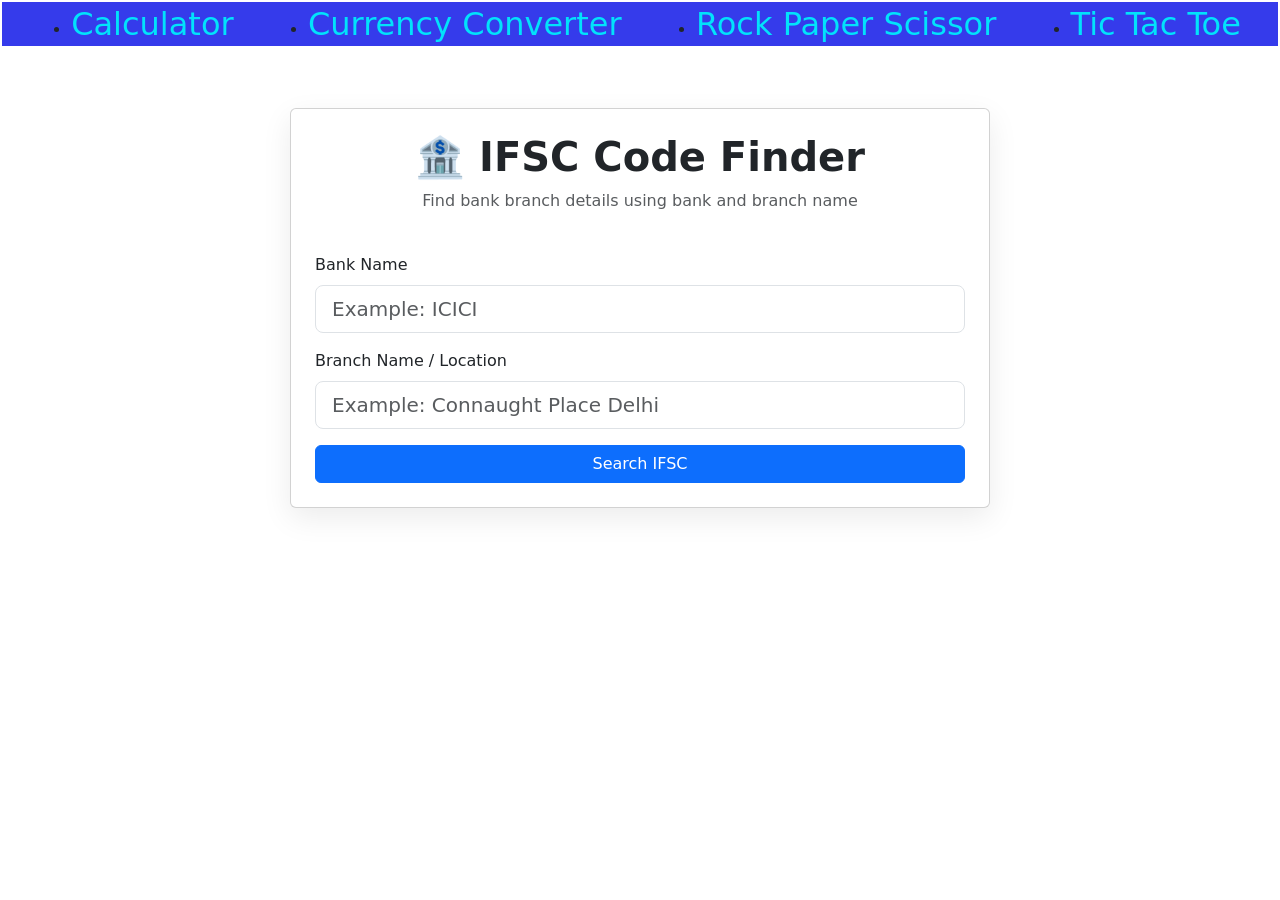
==== index.html @ 37321fd9 "new game tic tac toe" ====
<!DOCTYPE html>
<html lang="en">
<head>
    <meta charset="UTF-8">
    <meta name="viewport" content="width=device-width, initial-scale=1.0">
    <meta
    name="description"
    content="Find bank IFSC codes, branch details, bank address, city and state using our free IFSC Code Finder.">
    <title>IFSC Code Finder - Find Bank IFSC Code Online</title>
    <link rel="stylesheet" href="front_stylesheet.css">
    <link href="https://cdn.jsdelivr.net/npm/bootstrap@5.3.3/dist/css/bootstrap.min.css" rel="stylesheet">
</head>
<body>
    
    <div class="navigation">
        <nav>
            <div class="body">
                <ul>
                    <li><a href="Calculator/index.html" id="banner_col" target="_blank">Calculator</a></li>
                    <li><a href="Currency Converter/index.html" id="banner_col" target="_blank">Currency Converter</a></li>
                    <li><a href="Rock, Paper, Scissor/index.html" id="banner_col" target="_blank">Rock Paper Scissor</a></li>
                    <li><a href="Tic tac toe/index.html" id="banner_col" target="_blank">Tic Tac Toe</a></li>
                </ul>
            </div>
        </nav>
    </div>

    <div class="container">

        <div class="app-container">

            <!-- Main Search Card -->
            <div class="card search-card p-4">

                <div class="text-center mb-4">
                    <h1 class="app-title">🏦 IFSC Code Finder</h1>
                    <p class="text-muted">
                        Find bank branch details using bank and branch name
                    </p>
                </div>

                <!-- Bank Input -->
                <div class="mb-3">
                    <label for="bank" class="form-label">
                        Bank Name
                    </label>

                    <input
                        type="text"
                        id="bank"
                        class="form-control form-control-lg"
                        placeholder="Example: ICICI"
                    oninput="this.value = this.value.toUpperCase()"
                    >

                </div>

                <!-- Branch Input -->
                <div class="mb-3">
                    <label for="branch" class="form-label">
                        Branch Name / Location
                    </label>

                    <input
                        type="text"
                        id="branch"
                        class="form-control form-control-lg"
                        placeholder="Example: Connaught Place Delhi"
                    >
                </div>

                <!-- Search Button -->
                <button
                    id="searchBtn"
                    class="btn btn-primary w-100 search-btn"
                    onclick="getIFSC()"
                >
                    Search IFSC
                </button>

                <!-- Loading -->
                <div
                    id="loading"
                    class="text-center mt-4 d-none"
                >
                    <div
                        class="spinner-border text-primary"
                        role="status"
                    ></div>

                    <p class="mt-2 text-muted">
                        Searching...
                    </p>
                </div>

                <!-- Error -->
                <div
                    id="errorMessage"
                    class="alert alert-danger mt-4 d-none"
                ></div>

            </div>


            <!-- Result Card -->
            <div
                id="resultCard"
                class="card result-card shadow-sm mt-4 p-4 d-none"
            >

                <h3 class="mb-3">
                    🏦 Bank Details
                </h3>

                <div class="result-item">
                    <div class="result-label">
                        Bank
                    </div>

                    <div id="resultBank">
                        -
                    </div>
                </div>

                <div class="result-item">
                    <div class="result-label">
                        Branch
                    </div>

                    <div id="resultBranch">
                        -
                    </div>
                </div>

                <div class="result-item">
                    <div class="result-label">
                        IFSC Code
                    </div>

                    <div
                        id="resultIFSC"
                        class="ifsc-code text-primary"
                    >
                        -
                    </div>
                </div>

                <div class="result-item">
                    <div class="result-label">
                        Address
                    </div>

                    <div id="resultAddress">
                        -
                    </div>
                </div>

                <div class="result-item">
                    <div class="result-label">
                        City
                    </div>

                    <div id="resultCity">
                        -
                    </div>
                </div>

                <div class="result-item">
                    <div class="result-label">
                        State
                    </div>

                    <div id="resultState">
                        -
                    </div>
                </div>

            </div>

        </div>

    </div>

    <script src="ifsc.js"></script>
</body>
</html>
---- front_stylesheet.css ----
body {
    background: hsl(214, 58%, 90%);
    min-height: 100vh;
}

.app-container {
    max-width: 700px;
    margin: 60px auto;
}

.search-card {
    border: none;
    border-radius: 20px;
    box-shadow: 0 10px 30px rgba(0, 0, 0, 0.08);
}

.app-title {
    font-weight: 700;
}

.search-btn {
    border-radius: 10px;
    padding: 12px;
    font-weight: 600;
}

.result-card {
    border-radius: 15px;
    background: #fff;
}

.result-item {
    padding: 12px 0;
    border-bottom: 1px solid #eee;
}

.result-item:last-child {
    border-bottom: none;
}

.result-label {
    font-weight: 600;
    color: #555;
}

.ifsc-code {
    font-size: 1.4rem;
    font-weight: 700;
}

ul{
    height: 3rem;
    background-color: #353beb;
    border: 2px solid #fff;
    display: flex;
    justify-content: space-around;
    align-items: center;
}

#banner_col {
    color: #02e2fb;
    font-size: 2rem;
    text-decoration: none;
}

a:hover{
    border: 3px solid hsl(0, 0%, 50%);
    background-color: hsl(220, 20%, 97%);
}
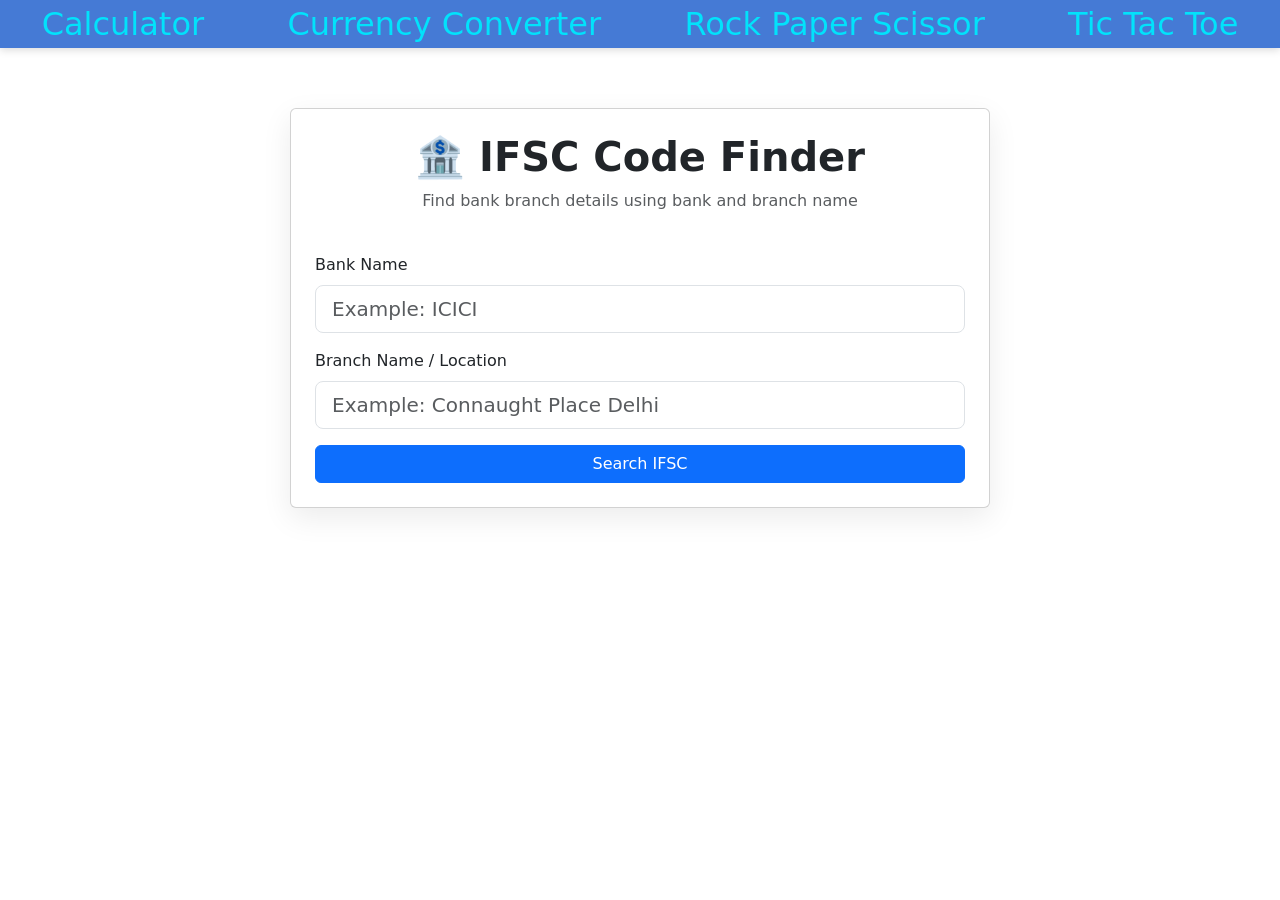
==== commit 381f1e8a: "nav update" ====
--- a/index.html
+++ b/index.html
@@ -14,7 +14,7 @@
     
     <div class="navigation">
         <nav>
-            <div class="body">
+            <div class="banner_nav_link">
                 <ul>
                     <li><a href="Calculator/index.html" id="banner_col" target="_blank">Calculator</a></li>
                     <li><a href="Currency Converter/index.html" id="banner_col" target="_blank">Currency Converter</a></li>
--- a/front_stylesheet.css
+++ b/front_stylesheet.css
@@ -1,4 +1,11 @@
+* {
+    box-sizing: border-box;
+} 
+
 body {
+    margin: 0;
+    padding: 0;
+    font-family: 'Segoe UI', Tahoma, Geneva, Verdana, sans-serif;
     background: hsl(214, 58%, 90%);
     min-height: 100vh;
 }
@@ -47,7 +54,7 @@
     font-size: 1.4rem;
     font-weight: 700;
 }
-
+/* 
 ul{
     height: 3rem;
     background-color: #353beb;
@@ -55,7 +62,7 @@
     display: flex;
     justify-content: space-around;
     align-items: center;
-}
+} */
 
 #banner_col {
     color: #02e2fb;
@@ -64,6 +71,55 @@
 }
 
 a:hover{
-    border: 3px solid hsl(0, 0%, 50%);
-    background-color: hsl(220, 20%, 97%);
+    border: 2px solid hsl(0, 0%, 98%);
+}
+
+.navigation {
+    width: 100%;
+    background-color: #457ad5;
+    box-shadow: 0 2px 8px rgba(0, 0, 0, 0.15);
+    margin-bottom: 35px;
+}
+
+.navigation ul {
+    list-style-type: none !important;
+    margin: 0 !important;
+    padding: 0 !important;
+    display: flex;
+    flex-direction: row;
+    justify-content: space-around;
+    flex-wrap: wrap;
+}
+
+.navigation li {
+    list-style: none !important;
+    margin: 0;
+    padding: 0;
+}
+
+.navigation .banner_nav_link:hover {
+    background-color: #1565c0 !important;
+}
+
+@media screen and (max-width: 768px) {
+    .navigation ul {
+        flex-direction: column;
+        width: 100%;
+    }
+
+    .navigation li {
+        width: 100%;
+        border: 1px solid #fff;
+    }
+
+    .navigation .banner_nav_link {
+        text-align: center;
+        /* padding: 14px 20px !important; */
+        border-bottom: 1px solid rgba(255, 255, 255, 0.1);
+    }
+
+    .navigation li:last-child .banner_nav_link {
+        border-bottom: none;
+    }
+
 }
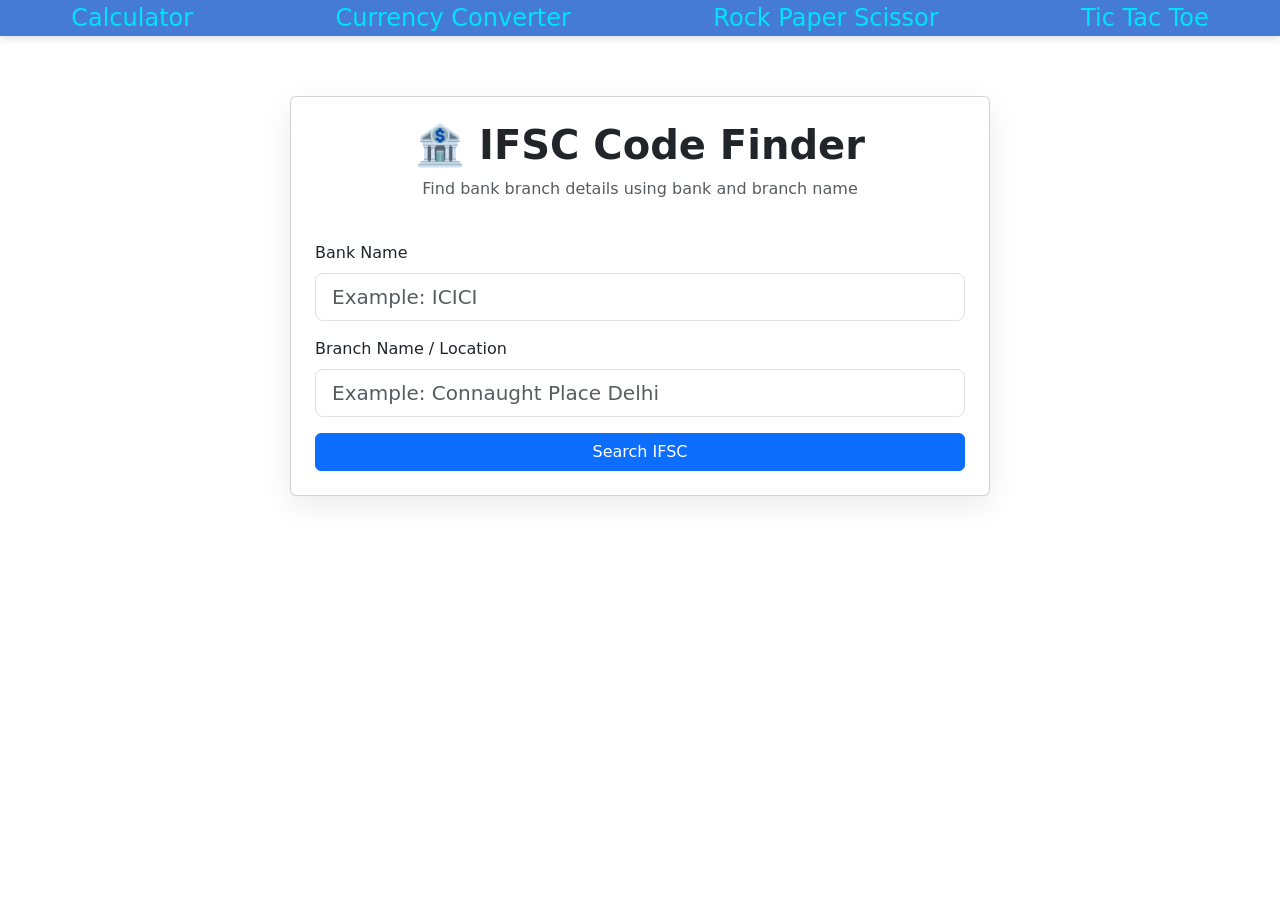
==== commit 28a0503c: "seprated css navbar" ====
--- a/index.html
+++ b/index.html
@@ -8,6 +8,7 @@
     content="Find bank IFSC codes, branch details, bank address, city and state using our free IFSC Code Finder.">
     <title>IFSC Code Finder - Find Bank IFSC Code Online</title>
     <link rel="stylesheet" href="front_stylesheet.css">
+    <link rel="stylesheet" href="NavBar_Opt.css">
     <link href="https://cdn.jsdelivr.net/npm/bootstrap@5.3.3/dist/css/bootstrap.min.css" rel="stylesheet">
 </head>
 <body>
--- a/front_stylesheet.css
+++ b/front_stylesheet.css
@@ -54,72 +54,3 @@
     font-size: 1.4rem;
     font-weight: 700;
 }
-/* 
-ul{
-    height: 3rem;
-    background-color: #353beb;
-    border: 2px solid #fff;
-    display: flex;
-    justify-content: space-around;
-    align-items: center;
-} */
-
-#banner_col {
-    color: #02e2fb;
-    font-size: 2rem;
-    text-decoration: none;
-}
-
-a:hover{
-    border: 2px solid hsl(0, 0%, 98%);
-}
-
-.navigation {
-    width: 100%;
-    background-color: #457ad5;
-    box-shadow: 0 2px 8px rgba(0, 0, 0, 0.15);
-    margin-bottom: 35px;
-}
-
-.navigation ul {
-    list-style-type: none !important;
-    margin: 0 !important;
-    padding: 0 !important;
-    display: flex;
-    flex-direction: row;
-    justify-content: space-around;
-    flex-wrap: wrap;
-}
-
-.navigation li {
-    list-style: none !important;
-    margin: 0;
-    padding: 0;
-}
-
-.navigation .banner_nav_link:hover {
-    background-color: #1565c0 !important;
-}
-
-@media screen and (max-width: 768px) {
-    .navigation ul {
-        flex-direction: column;
-        width: 100%;
-    }
-
-    .navigation li {
-        width: 100%;
-        border: 1px solid #fff;
-    }
-
-    .navigation .banner_nav_link {
-        text-align: center;
-        /* padding: 14px 20px !important; */
-        border-bottom: 1px solid rgba(255, 255, 255, 0.1);
-    }
-
-    .navigation li:last-child .banner_nav_link {
-        border-bottom: none;
-    }
-
-}
--- a/NavBar_Opt.css
+++ b/NavBar_Opt.css
@@ -0,0 +1,75 @@
+/* ul{
+    height: 3rem;
+    background-color: #353beb;
+    border: 2px solid #fff;
+    display: flex;
+    justify-content: space-around;
+    align-items: center;
+} */
+
+#banner_col {
+    color: #02e2fb;
+    font-size: 1.5rem;
+    text-decoration: none;
+}
+
+a:hover{
+    box-shadow: #000;
+    border: 0.5px solid hsl(0, 0%, 98%);
+    border-radius: 3px;
+}
+
+.navigation {
+    width: 100%;
+    background-color: #457ad5;
+    box-shadow: 0 2px 8px rgba(0, 0, 0, 0.15);
+    margin-bottom: 35px;
+}
+
+.navigation ul {
+    list-style-type: none !important;
+    margin: 0 !important;
+    padding: 0 !important;
+    display: flex;
+    flex-direction: row;
+    justify-content: space-around;
+    flex-wrap: wrap;
+}
+
+.navigation li {
+    list-style: none !important;
+    margin: 0;
+    padding: 0;
+}
+
+.navigation .banner_nav_link:hover {
+    background-color: #1565c0 !important;
+}
+
+@media screen and (max-width: 768px) {
+    .navigation ul {
+        flex-direction: column;
+        width: 100%;
+    }
+
+    .navigation li {
+        width: 100%;
+        border: 0.5px solid #fff;
+    }
+
+    .navigation .banner_nav_link {
+        text-align: center;
+        /* padding: 14px 20px !important;   */
+        border-bottom: 1px solid rgba(255, 255, 255, 0.1);
+        margin-top: 0;
+    }
+
+    .navigation li:last-child .banner_nav_link {
+        border-bottom: none;
+    }
+
+    #banner_col {
+        font-size: 0.5rem;
+    }
+
+}
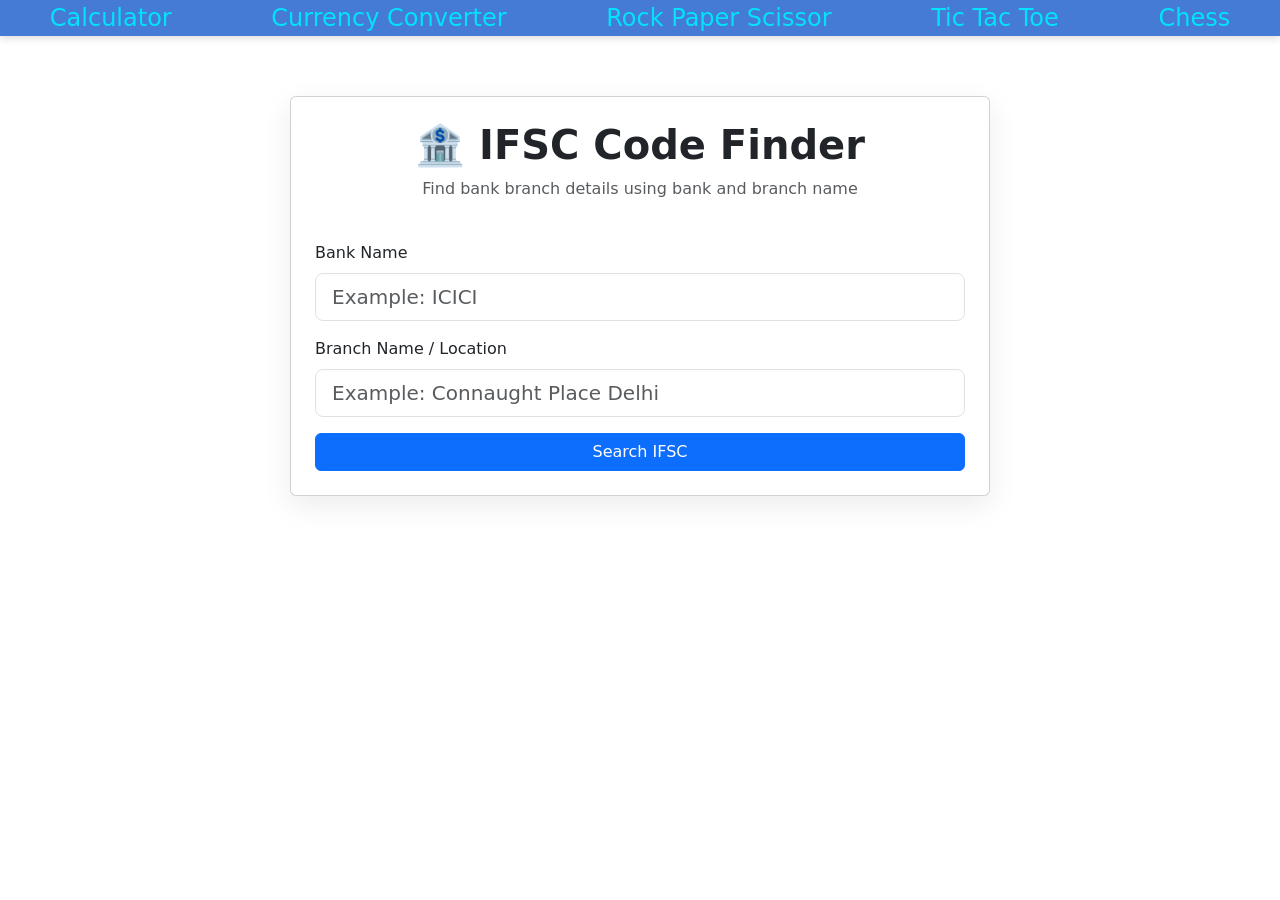
==== commit 95c4adcf: "chess join the js club" ====
--- a/index.html
+++ b/index.html
@@ -21,6 +21,7 @@
                     <li><a href="Currency Converter/index.html" id="banner_col" target="_blank">Currency Converter</a></li>
                     <li><a href="Rock, Paper, Scissor/index.html" id="banner_col" target="_blank">Rock Paper Scissor</a></li>
                     <li><a href="Tic tac toe/index.html" id="banner_col" target="_blank">Tic Tac Toe</a></li>
+                    <li><a href="JavaScript-Chess-Game-/index.html" id="banner_col" target="_blank">Chess</a></li>
                 </ul>
             </div>
         </nav>
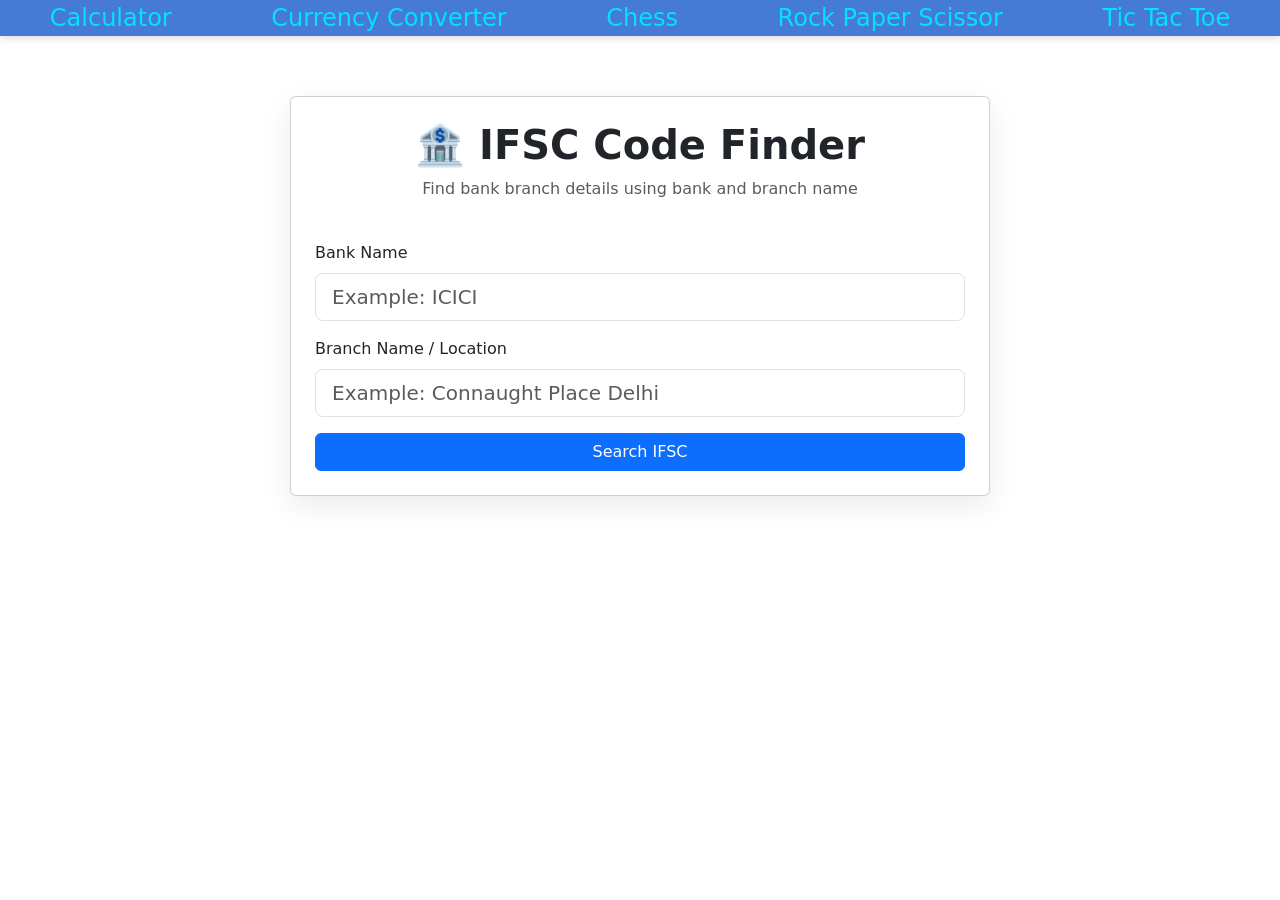
==== commit a54433bf: "update" ====
--- a/index.html
+++ b/index.html
@@ -19,9 +19,9 @@
                 <ul>
                     <li><a href="Calculator/index.html" id="banner_col" target="_blank">Calculator</a></li>
                     <li><a href="Currency Converter/index.html" id="banner_col" target="_blank">Currency Converter</a></li>
+                    <li><a href="JavaScript-Chess/index.html" id="banner_col" target="_blank">Chess</a></li>
                     <li><a href="Rock, Paper, Scissor/index.html" id="banner_col" target="_blank">Rock Paper Scissor</a></li>
                     <li><a href="Tic tac toe/index.html" id="banner_col" target="_blank">Tic Tac Toe</a></li>
-                    <li><a href="JavaScript-Chess-Game-/index.html" id="banner_col" target="_blank">Chess</a></li>
                 </ul>
             </div>
         </nav>
